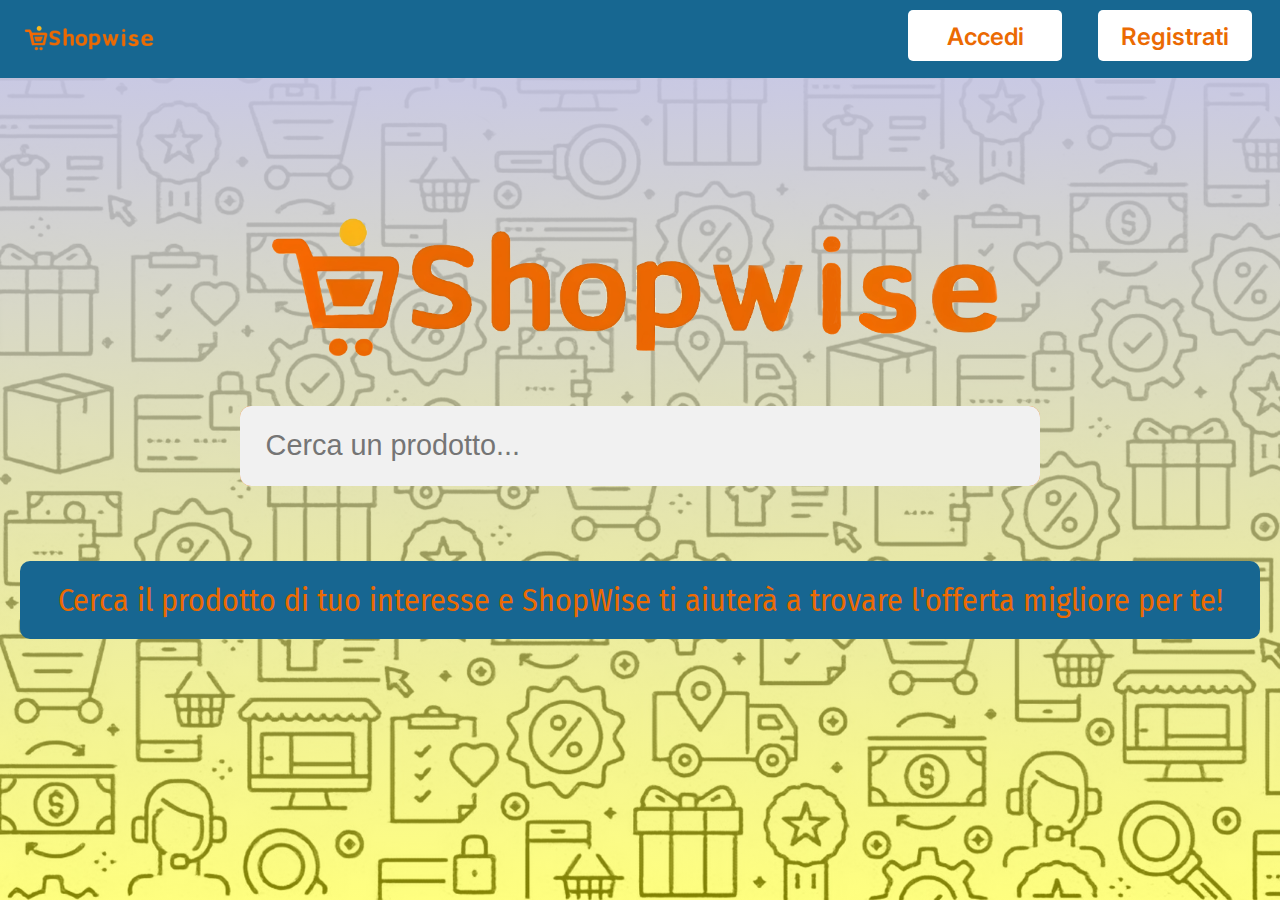
==== index.html @ cf677e45 "login" ====
<html>
    <head>
        <meta charset="utf-8">
        <meta http-equiv="X-UA-Compatible" content="IE=edge">
        <meta name="description" content="">
        <meta name="viewport" content="width=device-width, initial-scale=1">
        <link rel="stylesheet" href="style.css">
        <title>ShopWise</title>
    </head>
    <body>
        <div class="header">
            <a href="/" class="logo"><img src="images/ShopWise-logo-header.png"></a>
            <div class="header-right">
                <a href="login/index.html" class="accedi">Accedi</a>
                <a href="registrati/index.html" class="registrati">Registrati</a>
            </div>
        </div>
        <img class="logo-homepage" src="images/ShopWise logo.png">
        <form onsubmit="event.preventDefault();" role="search">
            <label for="search">Cerca</label>
            <input id="search" type="search" placeholder="Cerca un prodotto..." autofocus required />
            <button class="vai" type="submit">Vai</button>    
        </form>
        <div class="spiegazione">
            Cerca il prodotto di tuo interesse e ShopWise ti aiuterà a trovare l'offerta migliore per te!
        </div>
    </body>
</html>
---- style.css ----
@import url('https://fonts.googleapis.com/css2?family=Inter:wght@600&display=swap');
@import url('https://fonts.googleapis.com/css2?family=Fira+Sans+Condensed:wght@600&display=swap');

:root {
  --rad: .7rem;
  --dur: .3s;
  --color-dark: #2f2f2f;
  --color-light: #f1f1f1;
  --color-brand: #EB6A02;
  --font-fam: 'Lato', sans-serif;
  --height: 5rem;
  --btn-width: 6rem;
  --bez: cubic-bezier(0, 0, 0.43, 1.49);
}

body { 
  margin: 0;
  background-image: linear-gradient(rgb(196, 196, 237), rgba(255, 255, 0, 0.5)),
                    url("images/background-homepage.jpeg");
  background-size: cover;
  background-attachment: fixed;
}

.header {
  overflow: hidden;
  background-color: #176791;
}

.header a {
  margin-top: 10px;
  margin-bottom: 10px;
  margin-left: 10px;
  float: left;
  padding: 12px;
}

.header-right {
  float: right;
}

.header-right a {
  background-color: white;
  color: #EB6A02;

  margin-top: 10px;
  margin-bottom: 10px;
  width: 130px;
  height: 27px;
  border: none;
  border-radius: 5px;

  text-align: center;
  text-decoration: none;
  font-family: 'Inter';
  font-style: normal;
  font-weight: 600;
  font-size: 24px;

  transition: background-color 1s, color 1s;
}

.header-right a:hover{
  background-color: #EB6A02;
  color: white;
}

.accedi{
  margin-right: 26px;
}

.registrati{
  margin-right: 28px;
}

@media screen and (max-width: 500px) {
  .header a {
    float: none;
    display: block;
    text-align: left;
  }
    
  .header-right {
    float: none;
  }
}

.logo-homepage{
  display: block;
  margin-top: 100px;
  margin-left: auto;
  margin-right: auto;
  max-width: 60%;
}

form {
  position: relative;
  max-width: 50rem;
  background: var(--color-brand);
  border-radius: var(--rad);
  margin-left: auto;
  margin-right: auto;
}

input, button {
  height: var(--height);
  font-family: var(--font-fam);
  border: 0;
  color: var(--color-dark);
  font-size: 1.8rem;
}

input[type="search"] {
  outline: 0;
  width: 100%;
  background: var(--color-light);
  padding: 0 1.6rem;
  border-radius: var(--rad);
  appearance: none;
  transition: all var(--dur) var(--bez);
  transition-property: width, border-radius;
  z-index: 1;
  position: relative;
}

.vai {
  display: none; 
  position: absolute;
  top: 0;
  right: 0;
  width: var(--btn-width);
  font-weight: bold;
  background: var(--color-brand);
  border-radius: 0 var(--rad) var(--rad) 0;
}

input:not(:placeholder-shown) {
  border-radius: var(--rad) 0 0 var(--rad);
  width: calc(100% - var(--btn-width));
}
  
input:not(:placeholder-shown) + button{
  display: block;
}

label {
  position: absolute;
  clip: rect(1px, 1px, 1px, 1px);
  padding: 0;
  border: 0;
  height: 1px;
  width: 1px;
  overflow: hidden;
}

.spiegazione{
    flex: 2 0 300px;
    margin-top: 75px;
    margin-left: auto;
    margin-right: auto;
    max-width: 1200px;
    padding: 20px;
    border-radius: 10px;
    background-color: #176691;


    text-align: center;
    font-family: 'Fira Sans Condensed', sans-serif;
    font-size: 2rem;
    color: #EB6A02;
  }
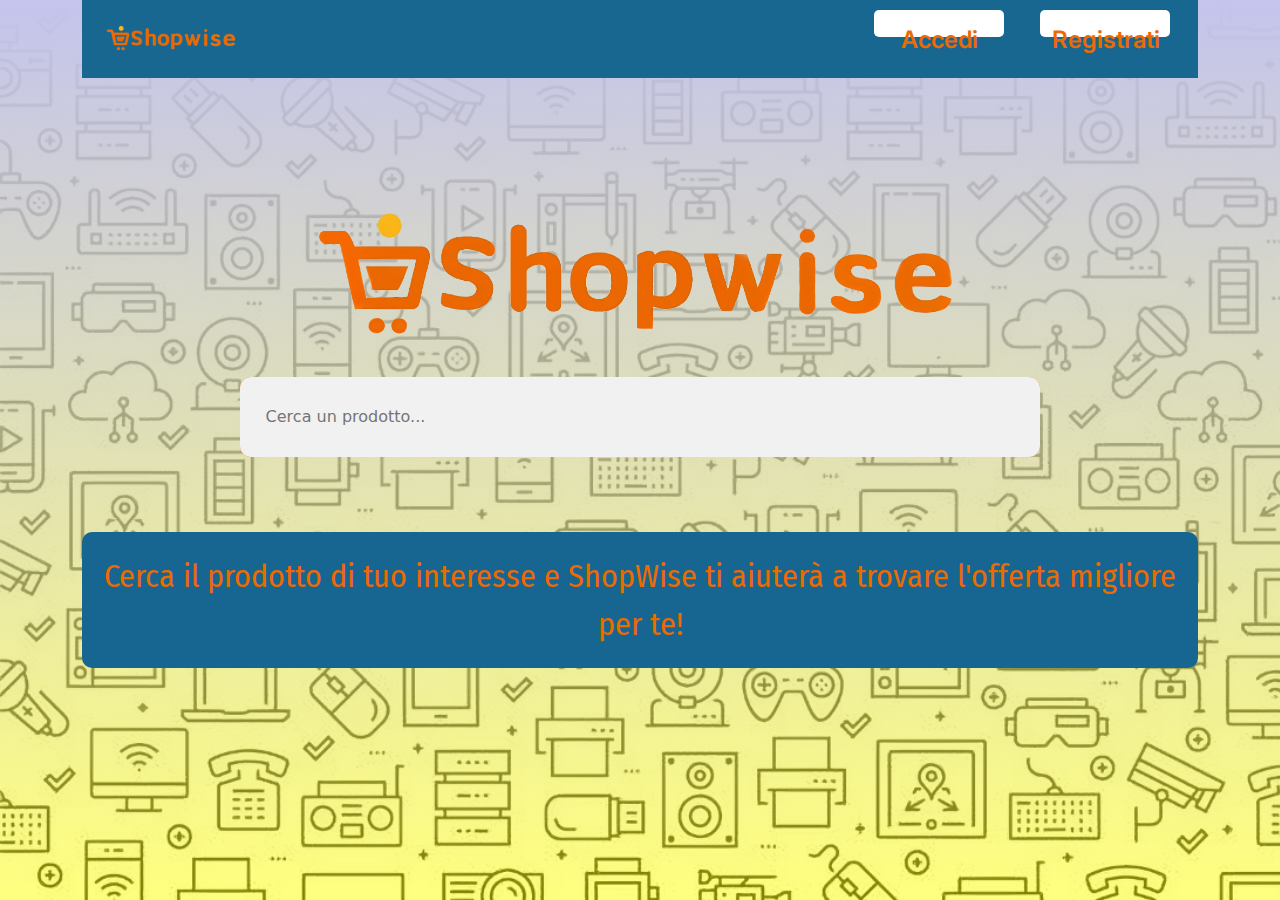
==== commit 601ce2ab: "changed background" ====
--- a/index.html
+++ b/index.html
@@ -5,9 +5,11 @@
         <meta name="description" content="">
         <meta name="viewport" content="width=device-width, initial-scale=1">
         <link rel="stylesheet" href="style.css">
+        <link rel="stylesheet" href="../bootstrap/css/bootstrap.css" />
         <title>ShopWise</title>
     </head>
     <body>
+        <div class="container">  
         <div class="header">
             <a href="/" class="logo"><img src="images/ShopWise-logo-header.png"></a>
             <div class="header-right">
@@ -15,18 +17,16 @@
                 <a href="registrati/index.html" class="registrati">Registrati</a>
             </div>
         </div>
+        <div class="sliding-background"></div>
         <img class="logo-homepage" src="images/ShopWise logo.png">
-        <form onsubmit="event.preventDefault();" role="search">
-            <label for="search">Cerca</label>
-            <input id="search" type="search" placeholder="Cerca un prodotto..." autofocus required />
-            <button class="vai" type="submit">Vai</button>    
-        </form>
+            <form onsubmit="event.preventDefault();" role="search">
+                <label for="search">Cerca</label>
+                <input id="search" type="search" placeholder="Cerca un prodotto..." autofocus required />
+                <button class="vai" type="submit">Vai</button>    
+            </form>
         <div class="spiegazione">
-            Cerca il prodotto di tuo interesse e ShopWise ti aiuterà a trovare l'offerta migliore per te!
+                Cerca il prodotto di tuo interesse e ShopWise ti aiuterà a trovare l'offerta migliore per te!
         </div>
+    </div>
     </body>
-</html>
-
-
-
-
+</html>--- a/style.css
+++ b/style.css
@@ -13,12 +13,22 @@
   --bez: cubic-bezier(0, 0, 0.43, 1.49);
 }
 
+@keyframes animatedBackground {
+  from {
+    background-position: 0 0;
+  }
+  to {
+    background-position: -10000px 0;
+  }
+}
+
 body { 
   margin: 0;
   background-image: linear-gradient(rgb(196, 196, 237), rgba(255, 255, 0, 0.5)),
-                    url("images/background-homepage.jpeg");
-  background-size: cover;
-  background-attachment: fixed;
+                    url("images/sfondo.jpeg");
+  background-size: cover ;
+  background-repeat: repeat-x;
+  animation: animatedBackground 600s infinite linear;
 }
 
 .header {
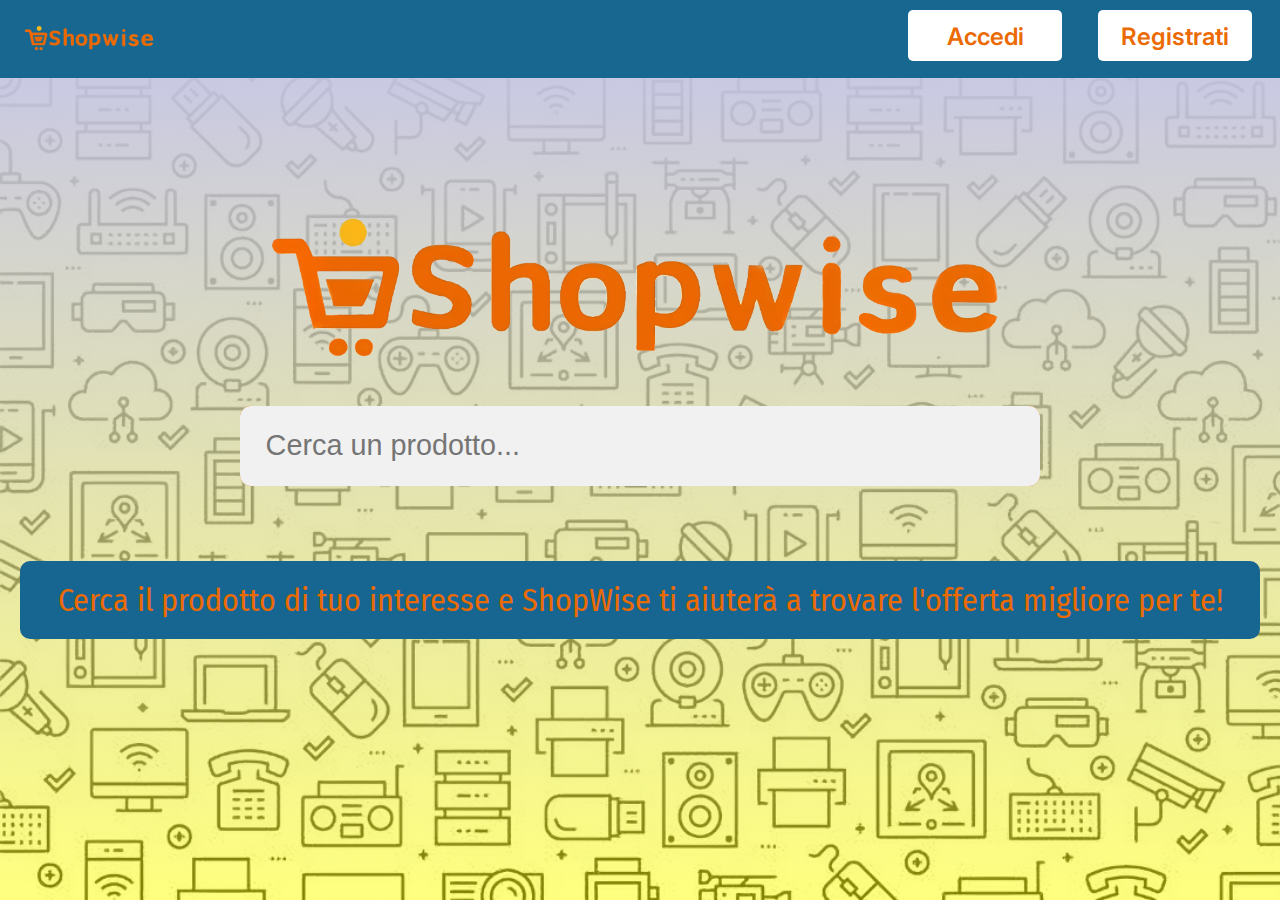
==== commit ec53dc75: "bug fixed" ====
--- a/index.html
+++ b/index.html
@@ -5,11 +5,9 @@
         <meta name="description" content="">
         <meta name="viewport" content="width=device-width, initial-scale=1">
         <link rel="stylesheet" href="style.css">
-        <link rel="stylesheet" href="../bootstrap/css/bootstrap.css" />
         <title>ShopWise</title>
     </head>
     <body>
-        <div class="container">  
         <div class="header">
             <a href="/" class="logo"><img src="images/ShopWise-logo-header.png"></a>
             <div class="header-right">
@@ -17,7 +15,6 @@
                 <a href="registrati/index.html" class="registrati">Registrati</a>
             </div>
         </div>
-        <div class="sliding-background"></div>
         <img class="logo-homepage" src="images/ShopWise logo.png">
             <form onsubmit="event.preventDefault();" role="search">
                 <label for="search">Cerca</label>
@@ -27,6 +24,5 @@
         <div class="spiegazione">
                 Cerca il prodotto di tuo interesse e ShopWise ti aiuterà a trovare l'offerta migliore per te!
         </div>
-    </div>
     </body>
 </html>--- a/style.css
+++ b/style.css
@@ -24,10 +24,9 @@
 
 body { 
   margin: 0;
-  background-image: linear-gradient(rgb(196, 196, 237), rgba(255, 255, 0, 0.5)),
-                    url("images/sfondo.jpeg");
+  background: linear-gradient(rgb(196, 196, 237), rgba(255, 255, 0, 0.5)),
+                    url("images/sfondo.jpeg") repeat-x;
   background-size: cover ;
-  background-repeat: repeat-x;
   animation: animatedBackground 600s infinite linear;
 }
 
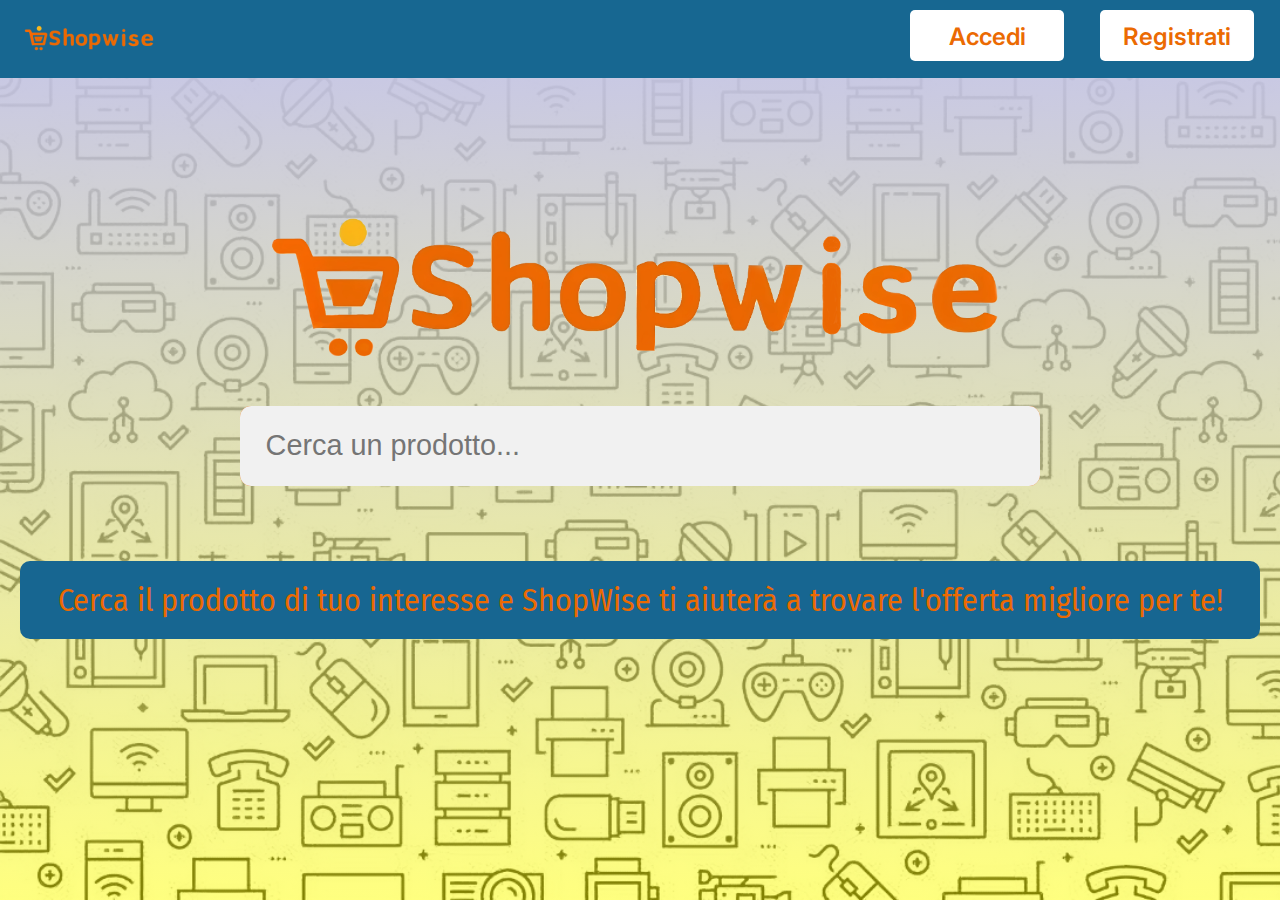
==== commit d42d6d54: "login e registration php" ====
--- a/index.html
+++ b/index.html
@@ -4,15 +4,15 @@
         <meta http-equiv="X-UA-Compatible" content="IE=edge">
         <meta name="description" content="">
         <meta name="viewport" content="width=device-width, initial-scale=1">
-        <link rel="stylesheet" href="style.css">
+        <link rel="stylesheet" href="css/style.css">
         <title>ShopWise</title>
     </head>
     <body>
         <div class="header">
-            <a href="/" class="logo"><img src="images/ShopWise-logo-header.png"></a>
+            <a href="#top" class="logo"><img src="images/ShopWise-logo-header.png"></a>
             <div class="header-right">
-                <a href="login/index.html" class="accedi">Accedi</a>
-                <a href="registrati/index.html" class="registrati">Registrati</a>
+                <a href="php/login.php" class="accedi">Accedi</a>
+                <a href="php/register.php" class="registrati">Registrati</a>
             </div>
         </div>
         <img class="logo-homepage" src="images/ShopWise logo.png">
@@ -25,4 +25,5 @@
                 Cerca il prodotto di tuo interesse e ShopWise ti aiuterà a trovare l'offerta migliore per te!
         </div>
     </body>
-</html>+</html>
+
--- a/css/style.css
+++ b/css/style.css
@@ -0,0 +1,170 @@
+@import url('https://fonts.googleapis.com/css2?family=Inter:wght@600&display=swap');
+@import url('https://fonts.googleapis.com/css2?family=Fira+Sans+Condensed:wght@600&display=swap');
+
+:root {
+  --rad: .7rem;
+  --dur: .3s;
+  --color-dark: #2f2f2f;
+  --color-light: #f1f1f1;
+  --color-brand: #EB6A02;
+  --font-fam: 'Lato', sans-serif;
+  --height: 5rem;
+  --btn-width: 6rem;
+  --bez: cubic-bezier(0, 0, 0.43, 1.49);
+}
+
+@keyframes animatedBackground {
+  from {
+    background-position: 0 0;
+  }
+  to {
+    background-position: -10000px 0;
+  }
+}
+
+body { 
+  margin: 0;
+  background: linear-gradient(rgb(196, 196, 237), rgba(255, 255, 0, 0.5)),
+                    url("../images/sfondo.jpeg") repeat-x;
+  background-size: cover ;
+  animation: animatedBackground 600s infinite linear;
+}
+
+.header {
+  overflow: hidden;
+  background-color: #176791;
+}
+
+.header a {
+  margin-top: 10px;
+  margin-bottom: 10px;
+  margin-left: 10px;
+  float: left;
+  padding: 12px;
+}
+
+.header-right {
+  float: right;
+}
+
+.header-right a {
+  background-color: white;
+  color: #EB6A02;
+
+  margin-right: 26px;
+  width: 130px;
+  height: 27px;
+  border: none;
+  border-radius: 5px;
+
+  text-align: center;
+  text-decoration: none;
+  font-family: 'Inter';
+  font-style: normal;
+  font-weight: 600;
+  font-size: 24px;
+
+  transition: background-color 1s, color 1s;
+}
+
+.header-right a:hover{
+  background-color: #EB6A02;
+  color: white;
+}
+
+@media screen and (max-width: 500px) {
+  .header a {
+    float: none;
+    display: block;
+    text-align: left;
+  }
+    
+  .header-right {
+    float: none;
+  }
+}
+
+.logo-homepage{
+  display: block;
+  margin-top: 100px;
+  margin-left: auto;
+  margin-right: auto;
+  max-width: 60%;
+}
+
+form {
+  position: relative;
+  max-width: 50rem;
+  background: var(--color-brand);
+  border-radius: var(--rad);
+  margin-left: auto;
+  margin-right: auto;
+}
+
+input, button {
+  height: var(--height);
+  font-family: var(--font-fam);
+  border: 0;
+  color: var(--color-dark);
+  font-size: 1.8rem;
+}
+
+input[type="search"] {
+  outline: 0;
+  width: 100%;
+  background: var(--color-light);
+  padding: 0 1.6rem;
+  border-radius: var(--rad);
+  appearance: none;
+  transition: all var(--dur) var(--bez);
+  transition-property: width, border-radius;
+  z-index: 1;
+  position: relative;
+}
+
+.vai {
+  display: none; 
+  position: absolute;
+  top: 0;
+  right: 0;
+  width: var(--btn-width);
+  font-weight: bold;
+  background: var(--color-brand);
+  border-radius: 0 var(--rad) var(--rad) 0;
+}
+
+input:not(:placeholder-shown) {
+  border-radius: var(--rad) 0 0 var(--rad);
+  width: calc(100% - var(--btn-width));
+}
+  
+input:not(:placeholder-shown) + button{
+  display: block;
+}
+
+label {
+  position: absolute;
+  clip: rect(1px, 1px, 1px, 1px);
+  padding: 0;
+  border: 0;
+  height: 1px;
+  width: 1px;
+  overflow: hidden;
+}
+
+.spiegazione{
+    flex: 2 0 300px;
+    margin-top: 75px;
+    margin-left: auto;
+    margin-right: auto;
+    max-width: 1200px;
+    padding: 20px;
+    border-radius: 10px;
+    background-color: #176691;
+
+
+    text-align: center;
+    font-family: 'Fira Sans Condensed', sans-serif;
+    font-size: 2rem;
+    color: #EB6A02;
+  }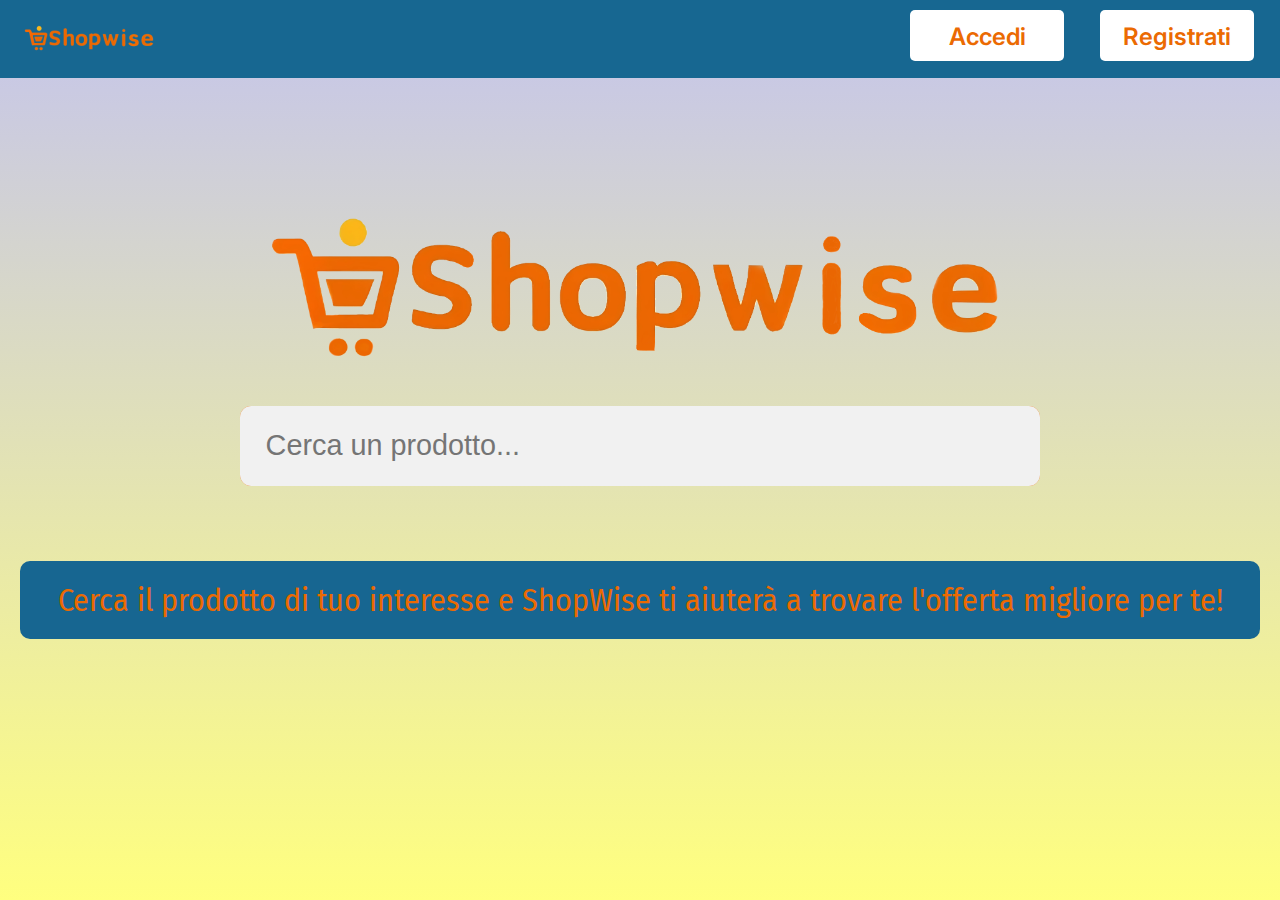
==== commit 650b6e2c: "searching system, search page" ====
--- a/index.html
+++ b/index.html
@@ -4,22 +4,22 @@
         <meta http-equiv="X-UA-Compatible" content="IE=edge">
         <meta name="description" content="">
         <meta name="viewport" content="width=device-width, initial-scale=1">
-        <link rel="stylesheet" href="css/style.css">
+        <link rel="stylesheet" href="./css/style.css">
         <title>ShopWise</title>
     </head>
     <body>
         <div class="header">
-            <a href="#top" class="logo"><img src="images/ShopWise-logo-header.png"></a>
+            <a href="#top" class="logo"><img src="./images/ShopWise-logo-header.png"></a>
             <div class="header-right">
-                <a href="php/login.php" class="accedi">Accedi</a>
-                <a href="php/register.php" class="registrati">Registrati</a>
+                <a href="./html/login.html" class="accedi">Accedi</a>
+                <a href="./html/registrazione.html" class="registrati">Registrati</a>
             </div>
         </div>
-        <img class="logo-homepage" src="images/ShopWise logo.png">
-            <form onsubmit="event.preventDefault();" role="search">
+        <img class="logo-homepage" src="./images/ShopWise logo.png">
+            <form action="./php/page_search.php" method="post" role="search" id="idform1">
                 <label for="search">Cerca</label>
-                <input id="search" type="search" placeholder="Cerca un prodotto..." autofocus required />
-                <button class="vai" type="submit">Vai</button>    
+                <input id="search" type="search" placeholder="Cerca un prodotto..." name="search-field" autofocus required />
+                <button class="vai" type="submit" form="idform1" name="submit-search">Vai</button>    
             </form>
         <div class="spiegazione">
                 Cerca il prodotto di tuo interesse e ShopWise ti aiuterà a trovare l'offerta migliore per te!
--- a/css/style.css
+++ b/css/style.css
@@ -25,7 +25,7 @@
 body { 
   margin: 0;
   background: linear-gradient(rgb(196, 196, 237), rgba(255, 255, 0, 0.5)),
-                    url("../images/sfondo.jpeg") repeat-x;
+                    url("images/sfondo.jpeg") repeat-x;
   background-size: cover ;
   animation: animatedBackground 600s infinite linear;
 }
@@ -51,6 +51,8 @@
   background-color: white;
   color: #EB6A02;
 
+  margin-top: 10px;
+  margin-bottom: 10px;
   margin-right: 26px;
   width: 130px;
   height: 27px;
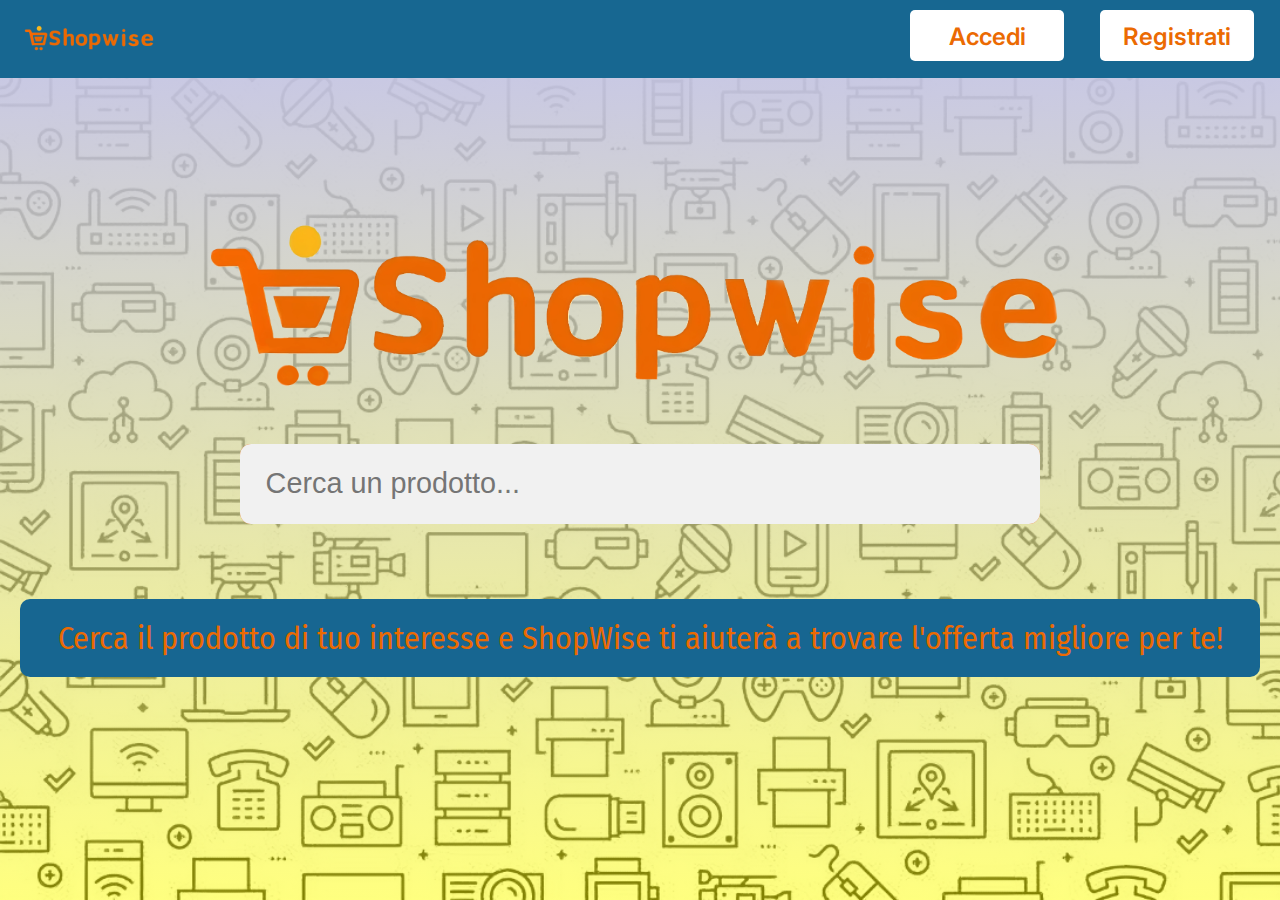
==== commit d865e3ef: "Merge pull request #1 from MattiaTarantino/branch2" ====
--- a/index.html
+++ b/index.html
@@ -4,22 +4,22 @@
         <meta http-equiv="X-UA-Compatible" content="IE=edge">
         <meta name="description" content="">
         <meta name="viewport" content="width=device-width, initial-scale=1">
-        <link rel="stylesheet" href="./css/style.css">
+        <link rel="stylesheet" href="css/style.css">
         <title>ShopWise</title>
     </head>
     <body>
         <div class="header">
-            <a href="#top" class="logo"><img src="./images/ShopWise-logo-header.png"></a>
+            <a href="#top" class="logo"><img src="images/ShopWise-logo-header.png"></a>
             <div class="header-right">
-                <a href="./html/login.html" class="accedi">Accedi</a>
-                <a href="./html/registrazione.html" class="registrati">Registrati</a>
+                <a href="php/login.php" class="accedi">Accedi</a>
+                <a href="php/register.php" class="registrati">Registrati</a>
             </div>
         </div>
-        <img class="logo-homepage" src="./images/ShopWise logo.png">
-            <form action="./php/page_search.php" method="post" role="search" id="idform1">
+        <img class="logo-homepage" src="images/ShopWise logo.png">
+            <form onsubmit="event.preventDefault();" role="search">
                 <label for="search">Cerca</label>
-                <input id="search" type="search" placeholder="Cerca un prodotto..." name="search-field" autofocus required />
-                <button class="vai" type="submit" form="idform1" name="submit-search">Vai</button>    
+                <input id="search" type="search" placeholder="Cerca un prodotto..." autofocus required />
+                <button class="vai" type="submit">Vai</button>    
             </form>
         <div class="spiegazione">
                 Cerca il prodotto di tuo interesse e ShopWise ti aiuterà a trovare l'offerta migliore per te!
--- a/css/style.css
+++ b/css/style.css
@@ -25,9 +25,9 @@
 body { 
   margin: 0;
   background: linear-gradient(rgb(196, 196, 237), rgba(255, 255, 0, 0.5)),
-                    url("images/sfondo.jpeg") repeat-x;
+                    url("../images/sfondo.jpeg") repeat-x;
   background-size: cover ;
-  animation: animatedBackground 600s infinite linear;
+  animation: animatedBackground 700s infinite linear;
 }
 
 .header {
@@ -50,9 +50,6 @@
 .header-right a {
   background-color: white;
   color: #EB6A02;
-
-  margin-top: 10px;
-  margin-bottom: 10px;
   margin-right: 26px;
   width: 130px;
   height: 27px;
@@ -74,24 +71,13 @@
   color: white;
 }
 
-@media screen and (max-width: 500px) {
-  .header a {
-    float: none;
-    display: block;
-    text-align: left;
-  }
-    
-  .header-right {
-    float: none;
-  }
-}
-
 .logo-homepage{
   display: block;
   margin-top: 100px;
   margin-left: auto;
   margin-right: auto;
-  max-width: 60%;
+  max-width:70%;
+  height: auto;
 }
 
 form {
@@ -154,7 +140,9 @@
   overflow: hidden;
 }
 
-.spiegazione{
+/* If the screen size is 601px wide or more, set the font-size of <div> to 80px */
+@media screen and (min-width: 801px) {
+  .spiegazione {
     flex: 2 0 300px;
     margin-top: 75px;
     margin-left: auto;
@@ -169,4 +157,49 @@
     font-family: 'Fira Sans Condensed', sans-serif;
     font-size: 2rem;
     color: #EB6A02;
-  }+  }
+}
+
+@media screen and (max-width: 800px) {
+  .header-right a {
+    text-align: center;
+    font-size: 13px;
+    width: 55px;
+    height: 13px;
+    margin-right: 10px;
+    margin-top: 20px;
+    padding: 10px;
+  }
+
+  .logo-homepage{
+    display: block;
+    width: 1000px ;
+  }
+
+  form {
+    max-width: 20rem;
+  }
+
+  input, button {
+    height: 40px;
+    font-size: 1rem;
+  }
+
+  .spiegazione{
+    flex: 300px;
+    margin-top: 75px;
+    margin-left: auto;
+    margin-right: auto;
+    max-width: 320px;
+    padding: 15px;
+    border-radius: 10px;
+    background-color: #176691;
+
+
+    text-align: center;
+    font-family: 'Fira Sans Condensed', sans-serif;
+    font-size: 20px;
+    color: #EB6A02;
+  }
+
+}
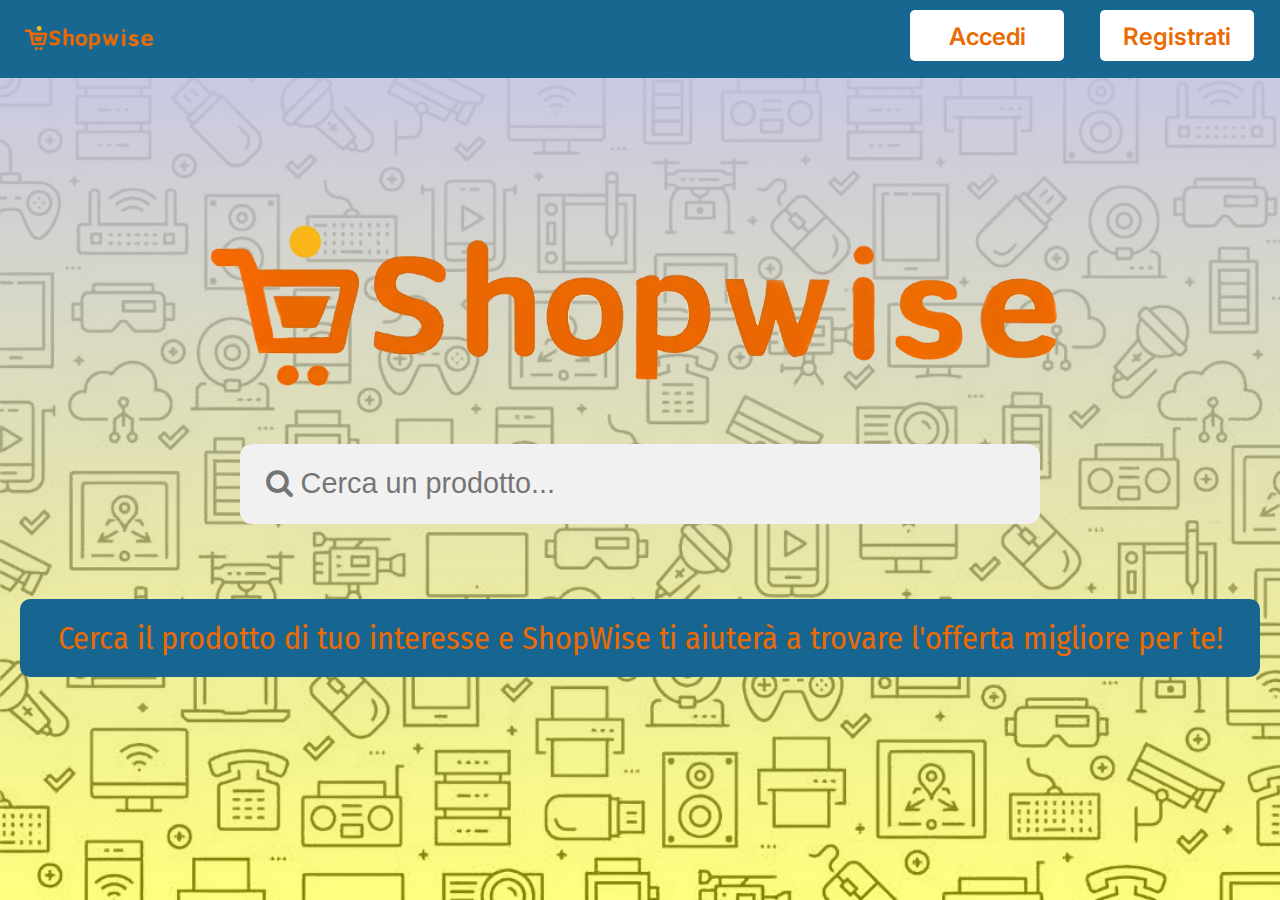
==== commit 6e4454c6: "prodotti venditore" ====
--- a/index.html
+++ b/index.html
@@ -5,24 +5,25 @@
         <meta name="description" content="">
         <meta name="viewport" content="width=device-width, initial-scale=1">
         <link rel="stylesheet" href="css/style.css">
+        <link rel="stylesheet" href="https://cdnjs.cloudflare.com/ajax/libs/font-awesome/4.7.0/css/font-awesome.min.css"/>
         <title>ShopWise</title>
     </head>
     <body>
         <div class="header">
-            <a href="#top" class="logo"><img src="images/ShopWise-logo-header.png"></a>
+            <a href="" class="logo"><img src="./images/ShopWise-logo-header.png"></a>
             <div class="header-right">
                 <a href="php/login.php" class="accedi">Accedi</a>
                 <a href="php/register.php" class="registrati">Registrati</a>
             </div>
         </div>
-        <img class="logo-homepage" src="images/ShopWise logo.png">
-            <form onsubmit="event.preventDefault();" role="search">
+        <img class="logo-homepage" src="./images/ShopWise logo.png">
+            <form action="./php/page_search.php" method="post" role="search" id="idform1">
                 <label for="search">Cerca</label>
-                <input id="search" type="search" placeholder="Cerca un prodotto..." autofocus required />
-                <button class="vai" type="submit">Vai</button>    
+                <input id="search" type="search" placeholder="&#xF002; Cerca un prodotto..." name="search-field" style="font-family:Arial, FontAwesome" required />
+                <button class="vai" type="submit" form="idform1" name="submit-search">Vai</button>    
             </form>
         <div class="spiegazione">
-                Cerca il prodotto di tuo interesse e ShopWise ti aiuterà a trovare l'offerta migliore per te!
+             Cerca il prodotto di tuo interesse e ShopWise ti aiuterà a trovare l'offerta migliore per te!
         </div>
     </body>
 </html>
--- a/css/style.css
+++ b/css/style.css
@@ -70,6 +70,7 @@
   background-color: #EB6A02;
   color: white;
 }
+
 
 .logo-homepage{
   display: block;
@@ -140,6 +141,7 @@
   overflow: hidden;
 }
 
+
 /* If the screen size is 601px wide or more, set the font-size of <div> to 80px */
 @media screen and (min-width: 801px) {
   .spiegazione {
